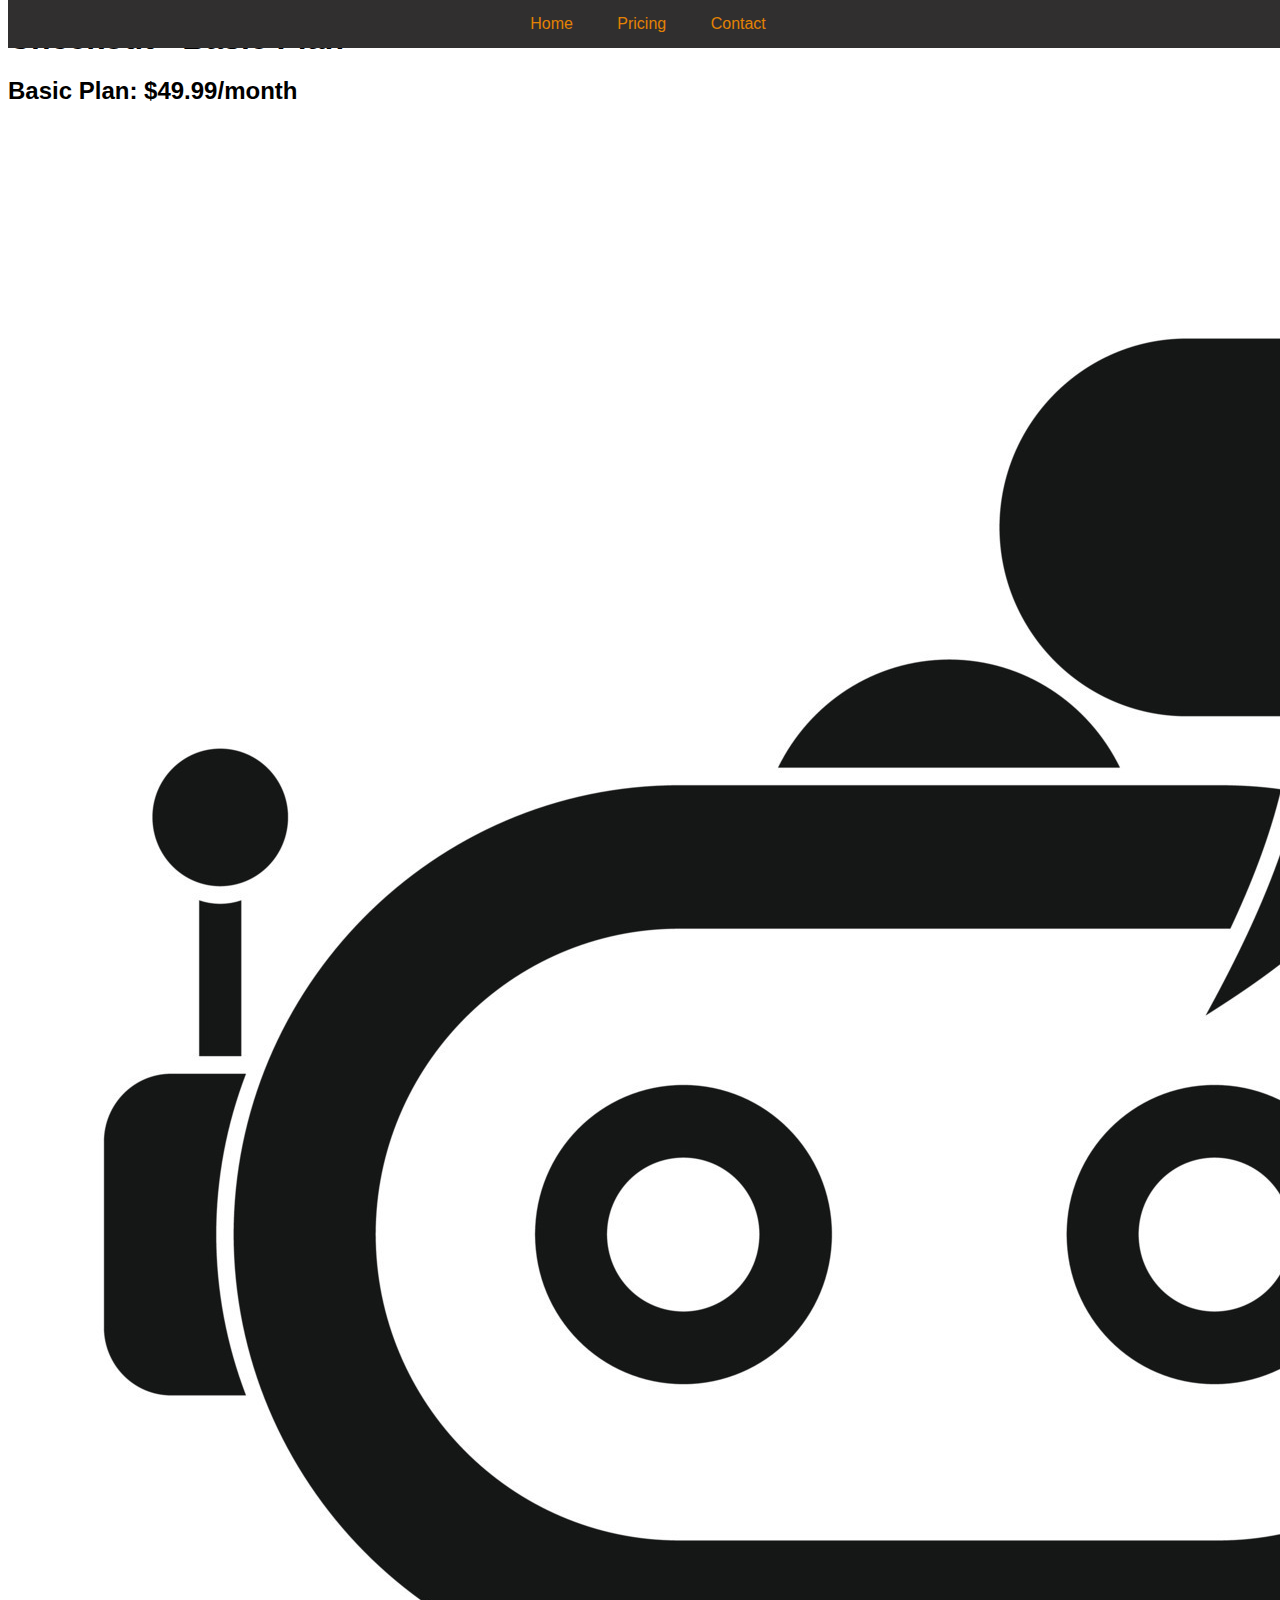
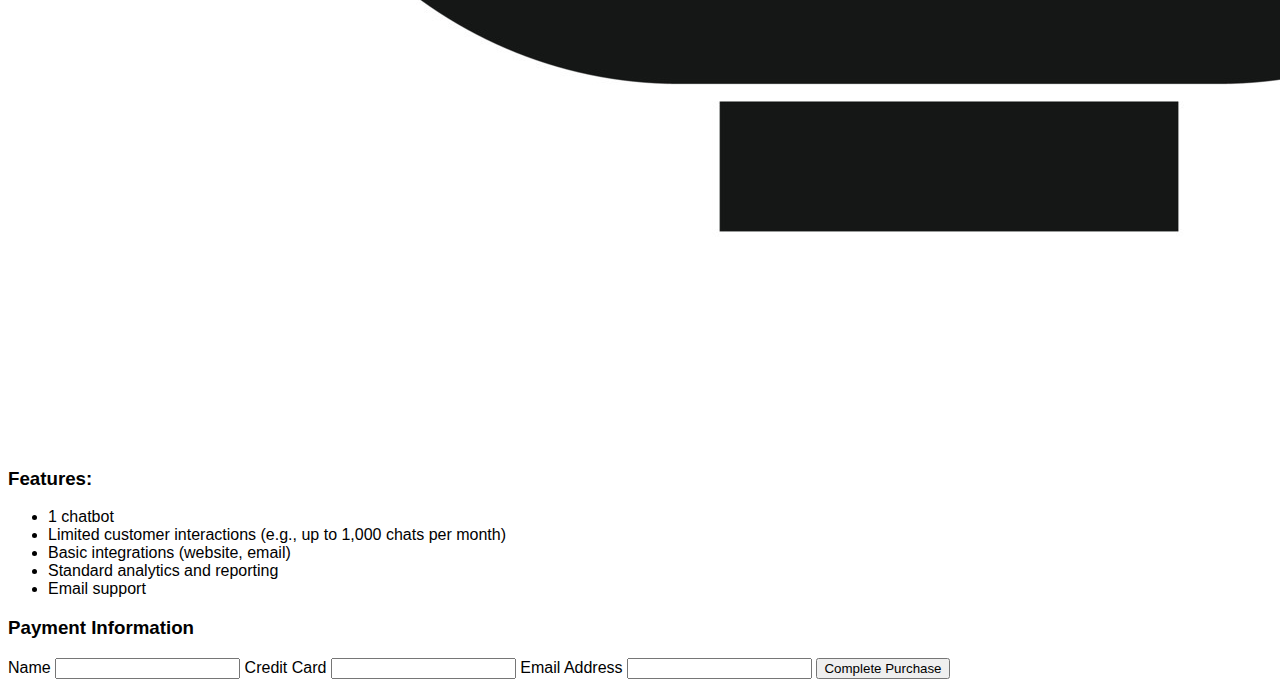
==== app/templates/checkout-basic.html @ 360f0a49 "multiple adjustments for style, checkout pages" ====
<!DOCTYPE html>
<html lang="en">
<head>
    <meta charset="UTF-8">
    <meta name="viewport" content="width=device-width, initial-scale=1.0">
    <title>Checkout - Basic Plan</title>
    <link rel="stylesheet" href="..\..\app\static\css\style.css">
</head>
<body>
    <nav class="navbar">
        <ul>
            <li><a href="../../index.html">Home</a></li>
            <li><a href="./pricing.html">Pricing</a></li>
            <li><a href="./contact.html">Contact</a></li>
        </ul>
    </nav>

    <div class="checkout-page">
        <h1>Checkout - Basic Plan</h1>
        <h2>Basic Plan: <strong>$49.99/month</strong></h2>
        <img src="../../app/static/images/basic-plan.jpg" alt="Basic Plan Image">
        <h3>Features:</h3>
        <ul>
            <li>1 chatbot</li>
            <li>Limited customer interactions (e.g., up to 1,000 chats per month)</li>
            <li>Basic integrations (website, email)</li>
            <li>Standard analytics and reporting</li>
            <li>Email support</li>
        </ul>
        
        <h3>Payment Information</h3>
        <form action="your-payment-processing-url" method="POST">
            <label for="name">Name</label>
            <input type="text" id="name" name="name" required>

            <label for="card">Credit Card</label>
            <input type="text" id="card" name="card" required>

            <label for="email">Email Address</label>
            <input type="email" id="email" name="email" required>

            <button type="submit" class="btn">Complete Purchase</button>
        </form>
    </div>
</body>
</html>
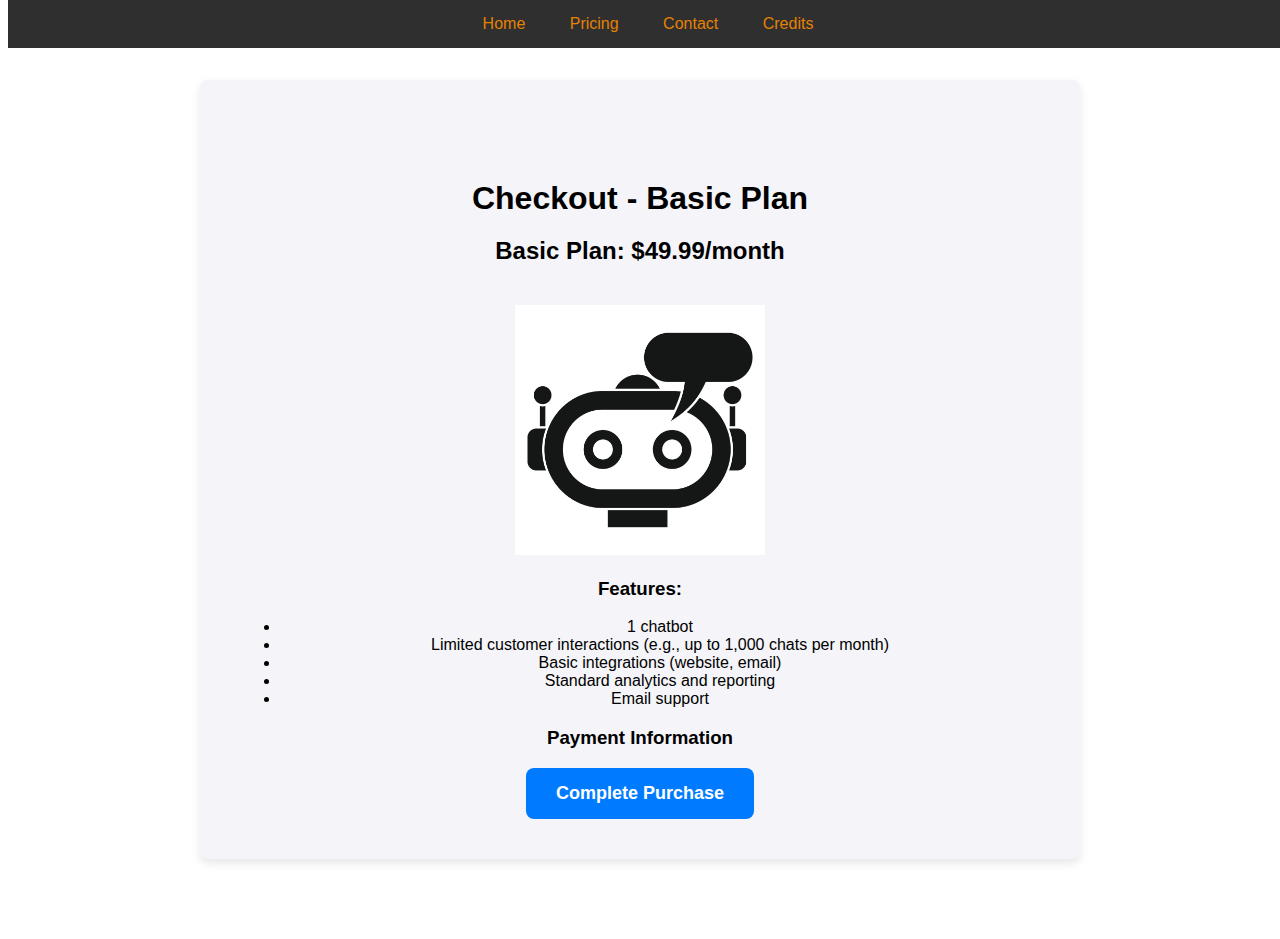
==== commit 6c54996b: "commit before deployment" ====
--- a/app/templates/checkout-basic.html
+++ b/app/templates/checkout-basic.html
@@ -12,6 +12,7 @@
             <li><a href="../../index.html">Home</a></li>
             <li><a href="./pricing.html">Pricing</a></li>
             <li><a href="./contact.html">Contact</a></li>
+            <li><a href="./credits.html">Credits</a></li>
         </ul>
     </nav>
 
@@ -29,18 +30,10 @@
         </ul>
         
         <h3>Payment Information</h3>
-        <form action="your-payment-processing-url" method="POST">
-            <label for="name">Name</label>
-            <input type="text" id="name" name="name" required>
-
-            <label for="card">Credit Card</label>
-            <input type="text" id="card" name="card" required>
-
-            <label for="email">Email Address</label>
-            <input type="email" id="email" name="email" required>
-
-            <button type="submit" class="btn">Complete Purchase</button>
-        </form>
+        <!-- Add the Stripe payment link as a button -->
+        <a href="https://buy.stripe.com/test_28oeXCbcv02p4XC7ss" class="btn" target="_blank">
+            Complete Purchase
+        </a>
     </div>
 </body>
 </html>
